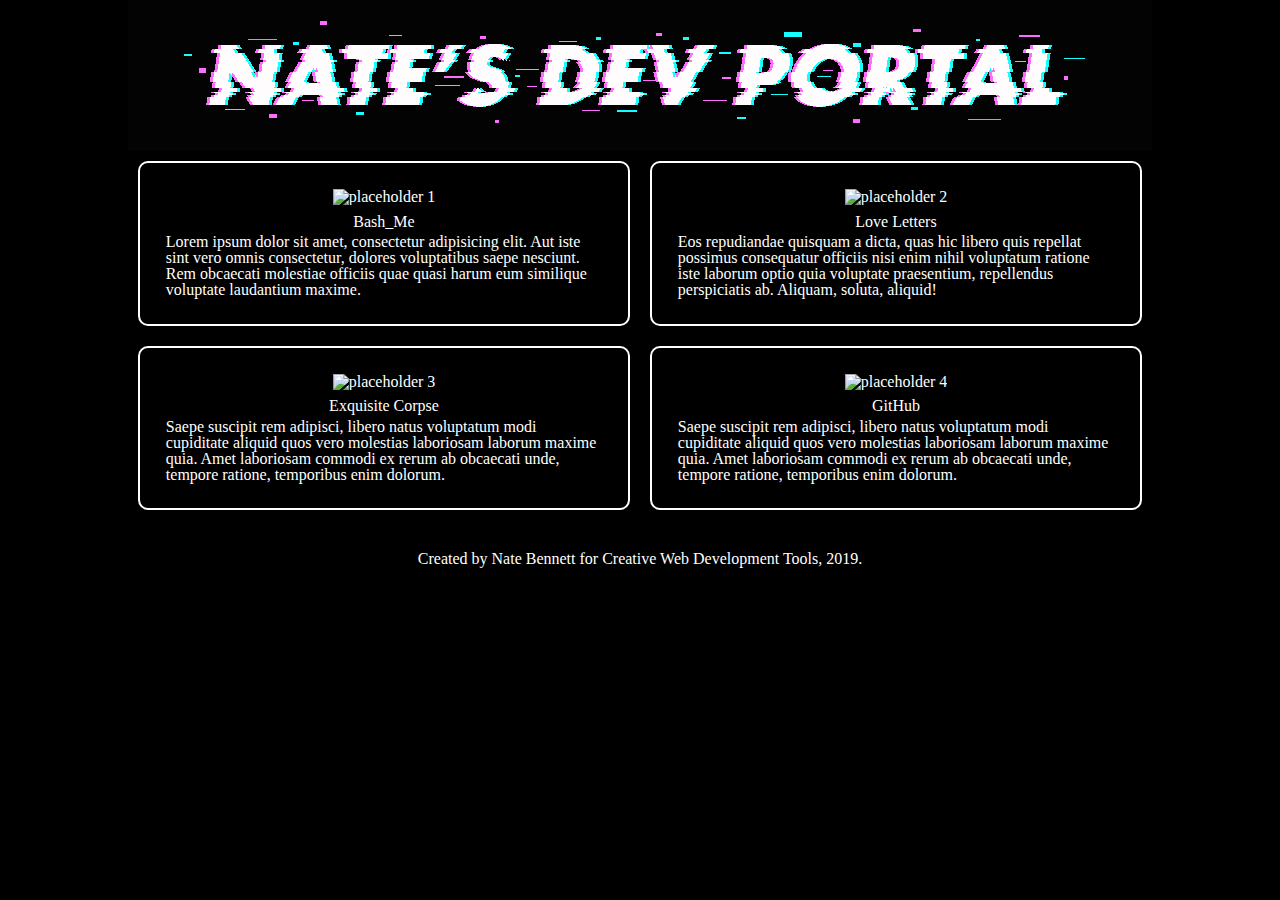
==== index.html @ b6fbf621 "added most of content" ====
<!DOCTYPE html>
<html lang="en">
<head>
	<meta charset="UTF-8">
	<title>Nate's Dev Portal</title>
	<link rel="stylesheet" type="text/css" href="css/reset.css">
	<link rel="stylesheet" type="text/css" href="css/main.css">
</head>
<body>
	<header>
		<img src="img/title.png">
	</header>
	<main>
		<a href="bash-me.html">
			<img src="http://placehold.it/250x250" alt="placeholder 1">
			<h2>Bash_Me</h2>
			<p>Lorem ipsum dolor sit amet, consectetur adipisicing elit. Aut iste sint vero omnis consectetur, dolores voluptatibus saepe nesciunt. Rem obcaecati molestiae officiis quae quasi harum eum similique voluptate laudantium maxime.</p>
		</a>
		<a href="love-letters/index.html">
			<img src="http://placehold.it/250x250" alt="placeholder 2">
			<h2>Love Letters</h2>
			<p>Eos repudiandae quisquam a dicta, quas hic libero quis repellat possimus consequatur officiis nisi enim nihil voluptatum ratione iste laborum optio quia voluptate praesentium, repellendus perspiciatis ab. Aliquam, soluta, aliquid!</p>
		</a>
		<a href="korpse/index.html">
			<img src="http://placehold.it/250x250" alt="placeholder 3">
			<h2>Exquisite Corpse</h2>
			<p>Saepe suscipit rem adipisci, libero natus voluptatum modi cupiditate aliquid quos vero molestias laboriosam laborum maxime quia. Amet laboriosam commodi ex rerum ab obcaecati unde, tempore ratione, temporibus enim dolorum.</p>
		</a>
		<a href="https://github.com/natendaben/">
			<img src="http://placehold.it/250x250" alt="placeholder 4">
			<h2>GitHub</h2>
			<p>Saepe suscipit rem adipisci, libero natus voluptatum modi cupiditate aliquid quos vero molestias laboriosam laborum maxime quia. Amet laboriosam commodi ex rerum ab obcaecati unde, tempore ratione, temporibus enim dolorum.</p>
		</a>
	</main>
	<footer>Created by Nate Bennett for Creative Web Development Tools, 2019.</footer>
</body>
</html>
---- css/main.css ----
body {
  background-color: black;
  display: grid;
  grid-template-columns: 10% auto 10%;
  grid-template-rows: auto auto auto; }

header {
  grid-row-start: 1;
  grid-row-end: 2;
  grid-column-start: 1;
  grid-column-end: 4;
  display: flex;
  flex-direction: column;
  align-items: center; }
  header img {
    max-width: 100%; }

main {
  grid-column-start: 2;
  grid-column-end: 3;
  grid-row-start: 2;
  grid-row-end: 3;
  display: grid;
  grid-template-rows: 1fr 1fr;
  grid-template-columns: 1fr 1fr; }
  main a {
    border: 2px solid white;
    border-radius: 10px;
    margin: 2%;
    color: white;
    display: flex;
    flex-direction: column;
    align-items: center;
    padding: 5%;
    text-decoration: none; }
    main a:visited {
      color: white; }
    main a:hover {
      background-color: blue; }
    main a h2 {
      margin: 2% 0% 1% 0%; }
    main a p {
      max-width: 100%; }

footer {
  margin: 3%;
  display: flex;
  flex-direction: column;
  align-items: center;
  color: white;
  grid-row-start: 3;
  grid-row-end: 4;
  grid-column-start: 2;
  grid-column-end: 3; }

/*# sourceMappingURL=main.css.map */
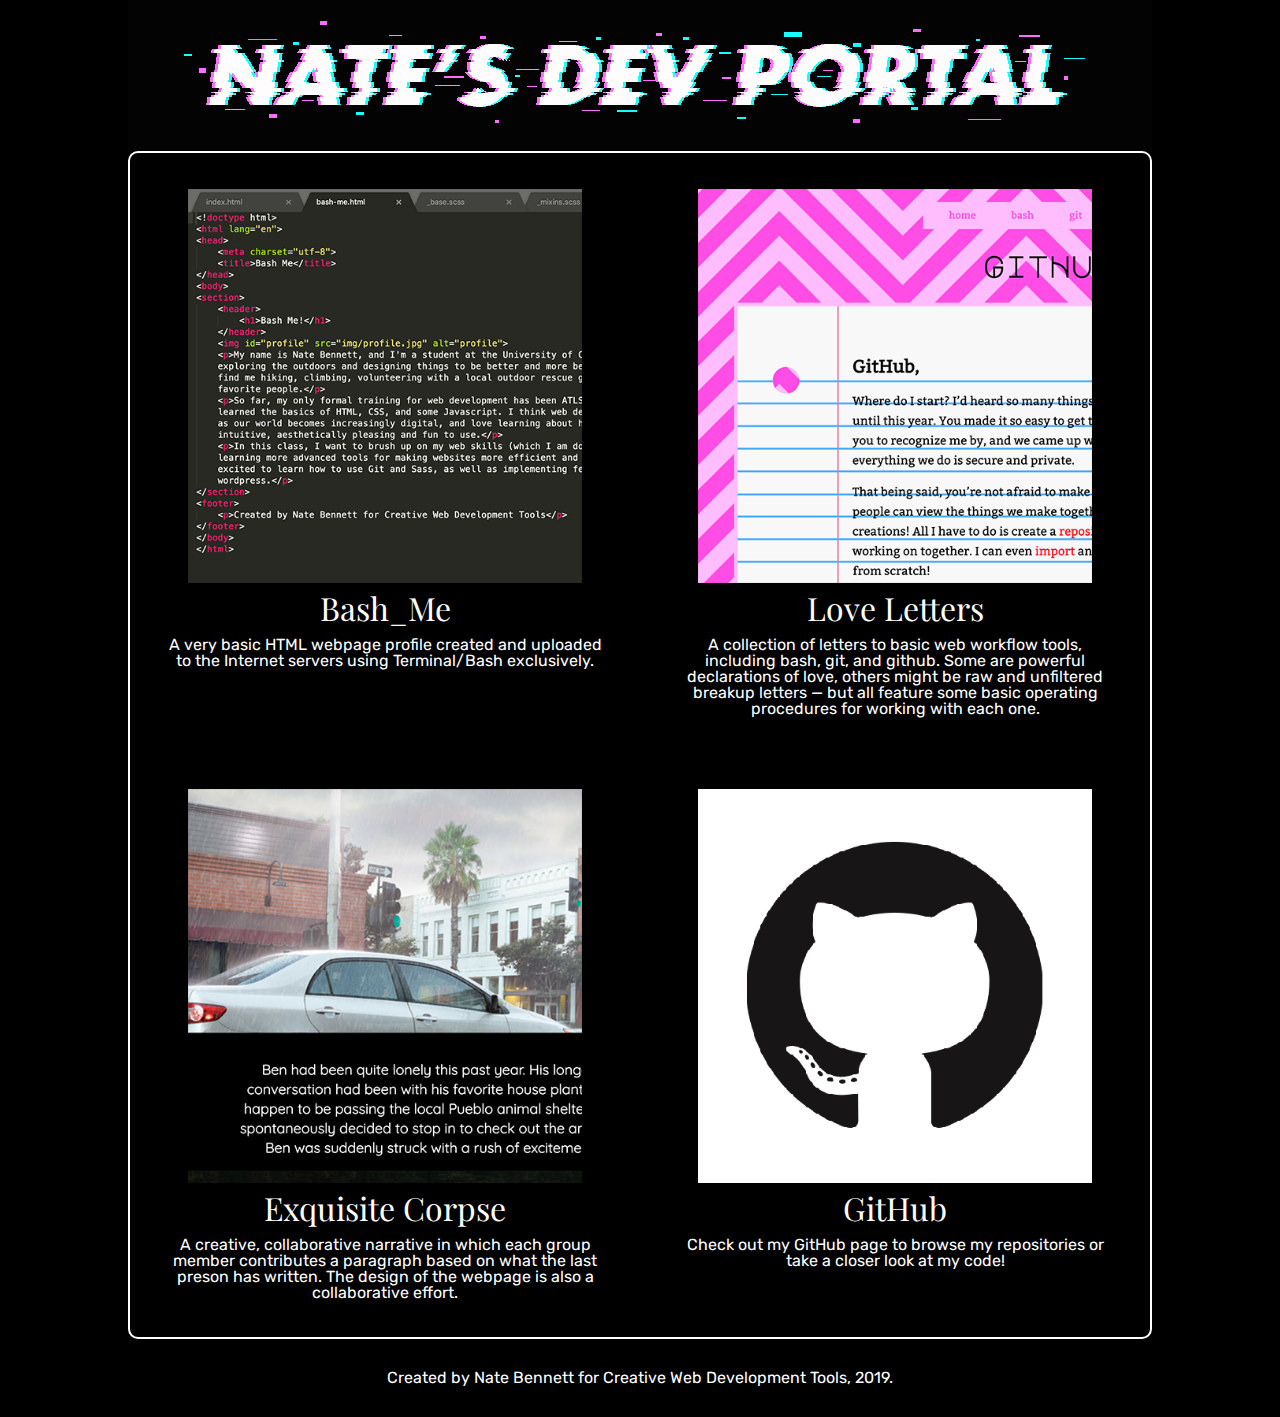
==== commit c3f8689b: "all done for now, feb 12" ====
--- a/index.html
+++ b/index.html
@@ -5,6 +5,8 @@
 	<title>Nate's Dev Portal</title>
 	<link rel="stylesheet" type="text/css" href="css/reset.css">
 	<link rel="stylesheet" type="text/css" href="css/main.css">
+	<link href="https://fonts.googleapis.com/css?family=Playfair+Display" rel="stylesheet">
+	<link href="https://fonts.googleapis.com/css?family=Rubik" rel="stylesheet">
 </head>
 <body>
 	<header>
@@ -12,24 +14,24 @@
 	</header>
 	<main>
 		<a href="bash-me.html">
-			<img src="http://placehold.it/250x250" alt="placeholder 1">
+			<img src="img/bash.png" alt="bash_me thumbnail">
 			<h2>Bash_Me</h2>
-			<p>Lorem ipsum dolor sit amet, consectetur adipisicing elit. Aut iste sint vero omnis consectetur, dolores voluptatibus saepe nesciunt. Rem obcaecati molestiae officiis quae quasi harum eum similique voluptate laudantium maxime.</p>
+			<p>A very basic HTML webpage profile created and uploaded to the Internet servers using Terminal/Bash exclusively.</p>
 		</a>
 		<a href="love-letters/index.html">
-			<img src="http://placehold.it/250x250" alt="placeholder 2">
+			<img src="img/love.png" alt="love letters thumbnail">
 			<h2>Love Letters</h2>
-			<p>Eos repudiandae quisquam a dicta, quas hic libero quis repellat possimus consequatur officiis nisi enim nihil voluptatum ratione iste laborum optio quia voluptate praesentium, repellendus perspiciatis ab. Aliquam, soluta, aliquid!</p>
+			<p>A collection of letters to basic web workflow tools, including bash, git, and github. Some are powerful declarations of love, others might be raw and unfiltered breakup letters — but all feature some basic operating procedures for working with each one.</p>
 		</a>
 		<a href="korpse/index.html">
-			<img src="http://placehold.it/250x250" alt="placeholder 3">
+			<img src="img/car.png" alt="korpse thumbnail">
 			<h2>Exquisite Corpse</h2>
-			<p>Saepe suscipit rem adipisci, libero natus voluptatum modi cupiditate aliquid quos vero molestias laboriosam laborum maxime quia. Amet laboriosam commodi ex rerum ab obcaecati unde, tempore ratione, temporibus enim dolorum.</p>
+			<p>A creative, collaborative narrative in which each group member contributes a paragraph based on what the last preson has written. The design of the webpage is also a collaborative effort.</p>
 		</a>
 		<a href="https://github.com/natendaben/">
-			<img src="http://placehold.it/250x250" alt="placeholder 4">
+			<img src="img/github.png" alt="github thumbnail">
 			<h2>GitHub</h2>
-			<p>Saepe suscipit rem adipisci, libero natus voluptatum modi cupiditate aliquid quos vero molestias laboriosam laborum maxime quia. Amet laboriosam commodi ex rerum ab obcaecati unde, tempore ratione, temporibus enim dolorum.</p>
+			<p>Check out my GitHub page to browse my repositories or take a closer look at my code!</p>
 		</a>
 	</main>
 	<footer>Created by Nate Bennett for Creative Web Development Tools, 2019.</footer>
--- a/css/main.css
+++ b/css/main.css
@@ -16,15 +16,19 @@
     max-width: 100%; }
 
 main {
+  border-radius: 10px;
+  border: 2px solid white;
   grid-column-start: 2;
   grid-column-end: 3;
   grid-row-start: 2;
   grid-row-end: 3;
   display: grid;
-  grid-template-rows: 1fr 1fr;
+  grid-template-rows: auto auto;
   grid-template-columns: 1fr 1fr; }
+  @media (max-width: 900px) {
+    main {
+      grid-template-columns: 1fr; } }
   main a {
-    border: 2px solid white;
     border-radius: 10px;
     margin: 2%;
     color: white;
@@ -36,11 +40,24 @@
     main a:visited {
       color: white; }
     main a:hover {
-      background-color: blue; }
+      background-color: #00b7ff;
+      transition: .7s; }
+    main a img {
+      max-width: 90%; }
     main a h2 {
-      margin: 2% 0% 1% 0%; }
+      margin: 2% 0% 3% 0%;
+      font-family: "Playfair Display", serif;
+      font-size: 200%; }
+      @media (max-width: 900px) {
+        main a h2 {
+          font-size: 150%; } }
     main a p {
-      max-width: 100%; }
+      max-width: 100%;
+      font-family: "Rubik", sans-serif;
+      text-align: center; }
+      @media (max-width: 900px) {
+        main a p {
+          font-size: 80%; } }
 
 footer {
   margin: 3%;
@@ -51,6 +68,11 @@
   grid-row-start: 3;
   grid-row-end: 4;
   grid-column-start: 2;
-  grid-column-end: 3; }
+  grid-column-end: 3;
+  font-family: "Rubik", sans-serif;
+  text-align: center; }
+  @media (max-width: 900px) {
+    footer {
+      font-size: 80%; } }
 
 /*# sourceMappingURL=main.css.map */
